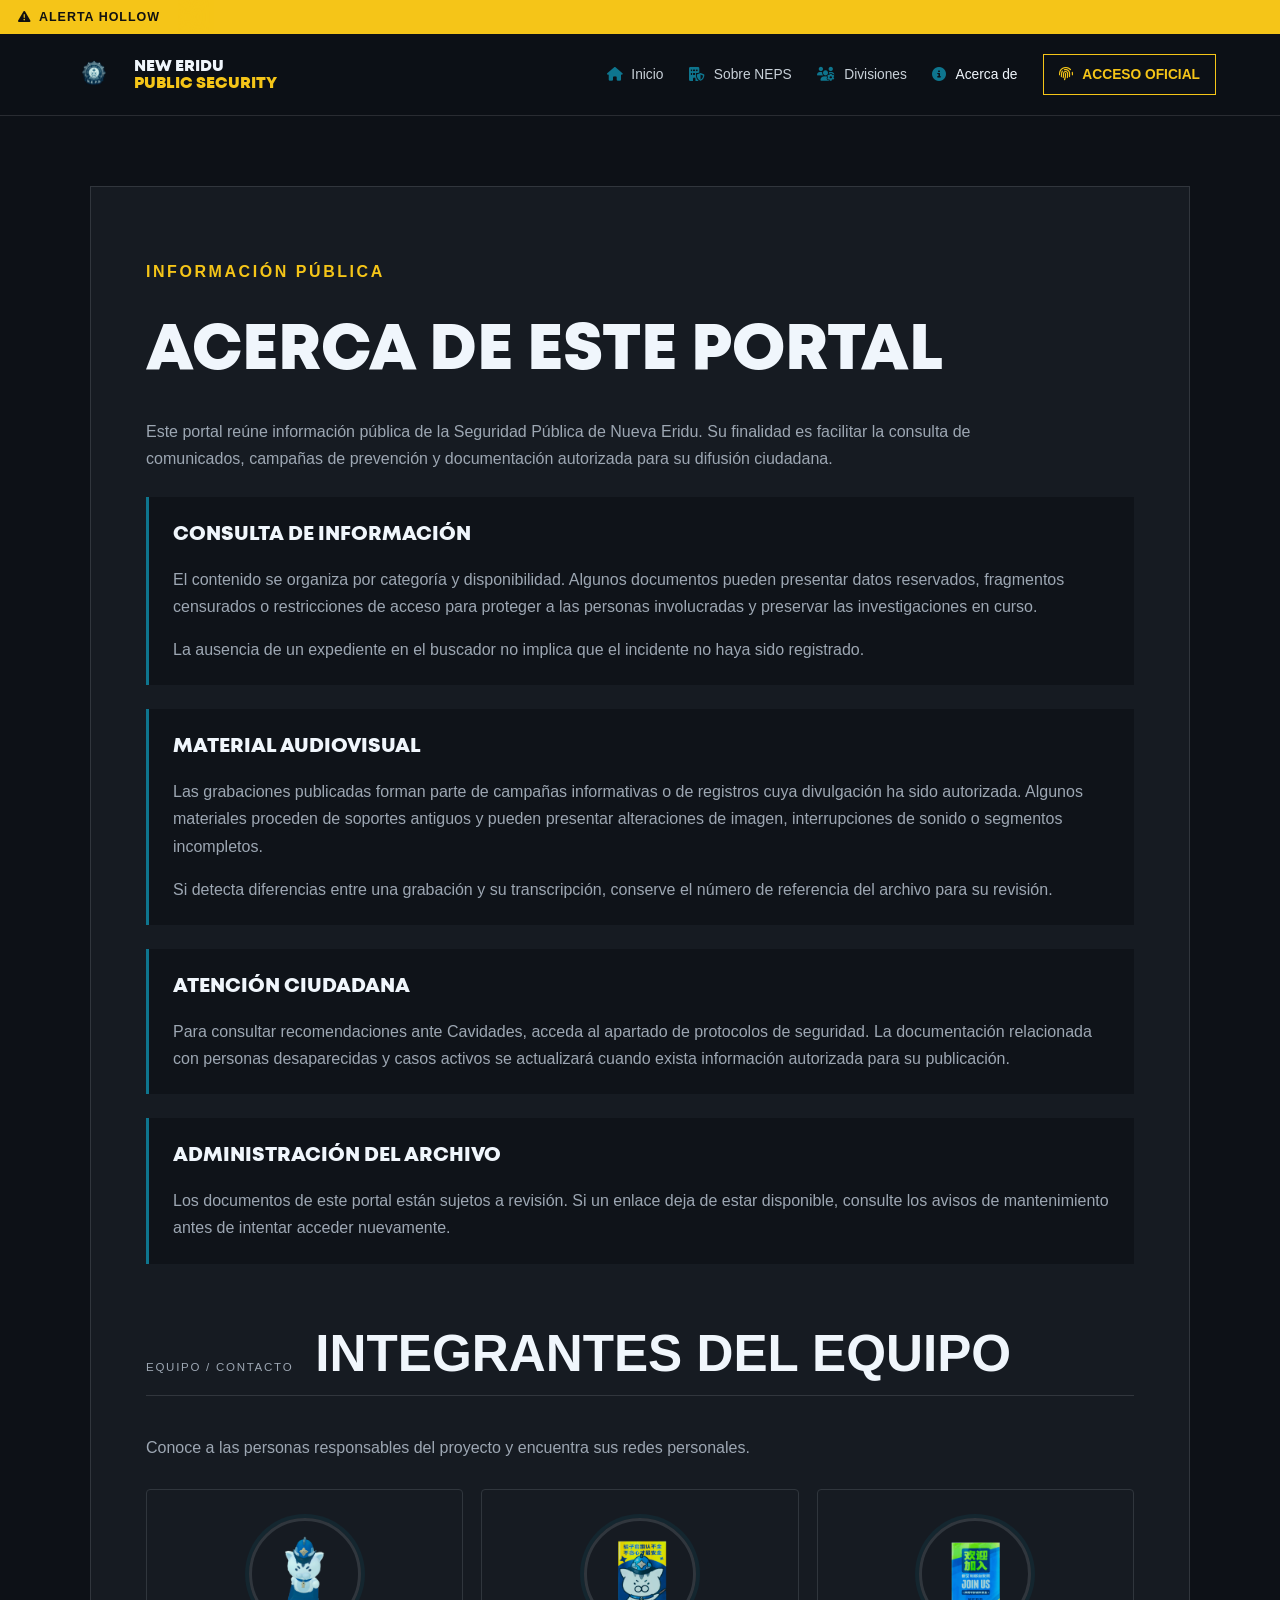
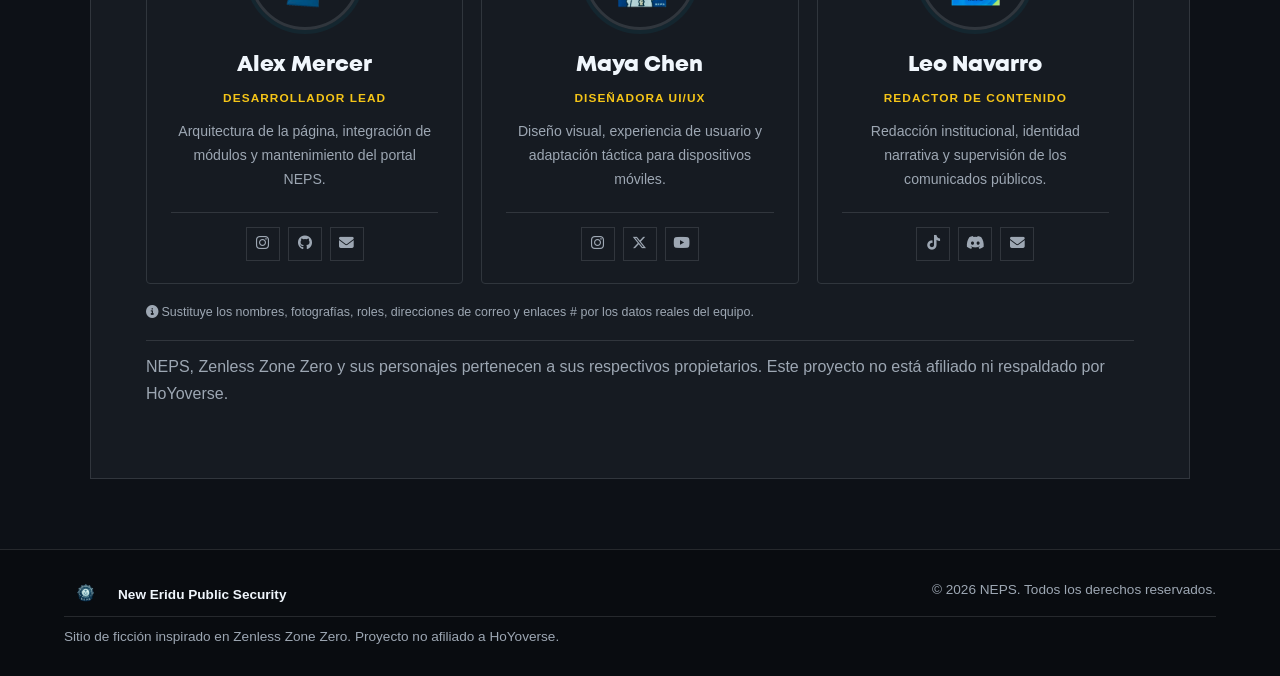
==== acerca_de.html @ 53579831 "Actualizar portal institucional NEPS Co-authored-by: Copilot <223556219+Copilot@users.noreply.github" ====
﻿<!DOCTYPE html>
<html lang="es-MX"><head><meta charset="UTF-8"><meta name="viewport" content="width=device-width, initial-scale=1.0"><title>Acerca de | NEPS</title><link rel="stylesheet" href="https://cdnjs.cloudflare.com/ajax/libs/font-awesome/6.5.1/css/all.min.css"><link rel="stylesheet" href="styles.css"></head><body>
<div class="hollow-alert" role="status"><span class="alert-badge"><i class="fa-solid fa-triangle-exclamation"></i> Alerta Hollow</span><div class="alert-track"><span>Incidente activo en el distrito de New Eridu · Manténgase alerta · Evite zonas restringidas ·</span></div></div>
<header class="navbar"><a class="brand" href="index.html"><img src="Logo nuevo neps JUEGO.png" alt="Escudo NEPS"><span>New Eridu<br><strong>Public Security</strong></span></a><button id="menu-toggle" class="menu-toggle" type="button" aria-label="Abrir menú" aria-controls="main-navigation" aria-expanded="false"><i class="fa-solid fa-bars"></i></button><nav id="main-navigation" class="nav-links" aria-label="Navegación principal"><a href="index.html"><i class="fa-solid fa-house"></i> Inicio</a><a href="sobre_neps.html"><i class="fa-solid fa-building-shield"></i> Sobre NEPS</a><a href="index.html#divisiones"><i class="fa-solid fa-users-gear"></i> Divisiones</a><a class="active" href="acerca_de.html"><i class="fa-solid fa-circle-info"></i> Acerca de</a><a class="official-access" href="sesion.html"><i class="fa-solid fa-fingerprint"></i> Acceso Oficial</a></nav></header>
<main class="page-main">
  <div class="content-panel">
    <section class="portal-about" aria-labelledby="portal-title">
      <p class="eyebrow">Información pública</p>
      <h1 id="portal-title">Acerca de este portal</h1>
      <p>Este portal reúne información pública de la Seguridad Pública de Nueva Eridu. Su finalidad es facilitar la consulta de comunicados, campañas de prevención y documentación autorizada para su difusión ciudadana.</p>

      <article class="portal-section">
        <h2>Consulta de información</h2>
        <p>El contenido se organiza por categoría y disponibilidad. Algunos documentos pueden presentar datos reservados, fragmentos censurados o restricciones de acceso para proteger a las personas involucradas y preservar las investigaciones en curso.</p>
        <p>La ausencia de un expediente en el buscador no implica que el incidente no haya sido registrado.</p>
      </article>

      <article class="portal-section">
        <h2>Material audiovisual</h2>
        <p>Las grabaciones publicadas forman parte de campañas informativas o de registros cuya divulgación ha sido autorizada. Algunos materiales proceden de soportes antiguos y pueden presentar alteraciones de imagen, interrupciones de sonido o segmentos incompletos.</p>
        <p>Si detecta diferencias entre una grabación y su transcripción, conserve el número de referencia del archivo para su revisión.</p>
      </article>

      <article class="portal-section">
        <h2>Atención ciudadana</h2>
        <p>Para consultar recomendaciones ante Cavidades, acceda al apartado de protocolos de seguridad. La documentación relacionada con personas desaparecidas y casos activos se actualizará cuando exista información autorizada para su publicación.</p>
      </article>

      <article class="portal-section">
        <h2>Administración del archivo</h2>
        <p>Los documentos de este portal están sujetos a revisión. Si un enlace deja de estar disponible, consulte los avisos de mantenimiento antes de intentar acceder nuevamente.</p>
      </article>
    </section>

    <section class="team-directory" aria-labelledby="team-title">
      <div class="section-heading"><p>Equipo / Contacto</p><h2 id="team-title">Integrantes del Equipo</h2></div>
      <p>Conoce a las personas responsables del proyecto y encuentra sus redes personales.</p>
      <div class="team-grid">
        <article class="member-card">
          <img class="member-avatar" src="Inspector.png" alt="Retrato de Alex Mercer">
          <h3 class="member-name">Alex Mercer</h3>
          <p class="member-role">Desarrollador Lead</p>
          <p class="member-description">Arquitectura de la página, integración de módulos y mantenimiento del portal NEPS.</p>
          <div class="member-socials" aria-label="Redes de Alex Mercer">
            <a href="#" target="_blank" rel="noopener noreferrer" aria-label="Instagram"><i class="fa-brands fa-instagram"></i></a>
            <a href="#" target="_blank" rel="noopener noreferrer" aria-label="GitHub"><i class="fa-brands fa-github"></i></a>
            <a href="mailto:alex@example.com" aria-label="Correo electrónico"><i class="fa-solid fa-envelope"></i></a>
          </div>
        </article>

        <article class="member-card">
          <img class="member-avatar" src="Publicidad neps 7.png" alt="Retrato de Maya Chen">
          <h3 class="member-name">Maya Chen</h3>
          <p class="member-role">Diseñadora UI/UX</p>
          <p class="member-description">Diseño visual, experiencia de usuario y adaptación táctica para dispositivos móviles.</p>
          <div class="member-socials" aria-label="Redes de Maya Chen">
            <a href="#" target="_blank" rel="noopener noreferrer" aria-label="Instagram"><i class="fa-brands fa-instagram"></i></a>
            <a href="#" target="_blank" rel="noopener noreferrer" aria-label="X / Twitter"><i class="fa-brands fa-x-twitter"></i></a>
            <a href="#" target="_blank" rel="noopener noreferrer" aria-label="YouTube"><i class="fa-brands fa-youtube"></i></a>
          </div>
        </article>

        <article class="member-card">
          <img class="member-avatar" src="Publicidad neps 6.png" alt="Retrato de Leo Navarro">
          <h3 class="member-name">Leo Navarro</h3>
          <p class="member-role">Redactor de Contenido</p>
          <p class="member-description">Redacción institucional, identidad narrativa y supervisión de los comunicados públicos.</p>
          <div class="member-socials" aria-label="Redes de Leo Navarro">
            <a href="#" target="_blank" rel="noopener noreferrer" aria-label="TikTok"><i class="fa-brands fa-tiktok"></i></a>
            <a href="#" target="_blank" rel="noopener noreferrer" aria-label="Discord"><i class="fa-brands fa-discord"></i></a>
            <a href="mailto:leo@example.com" aria-label="Correo electrónico"><i class="fa-solid fa-envelope"></i></a>
          </div>
        </article>
      </div>
      <p class="team-note"><i class="fa-solid fa-circle-info"></i> Sustituye los nombres, fotografías, roles, direcciones de correo y enlaces <code>#</code> por los datos reales del equipo.</p>
    </section>

    <p class="disclaimer">NEPS, Zenless Zone Zero y sus personajes pertenecen a sus respectivos propietarios. Este proyecto no está afiliado ni respaldado por HoYoverse.</p>
  </div>
</main>
<footer class="footer"><div><img src="Logo nuevo neps JUEGO.png" alt=""><strong>New Eridu Public Security</strong></div><p>© 2026 NEPS. Todos los derechos reservados.</p><p class="disclaimer">Sitio de ficción inspirado en Zenless Zone Zero. Proyecto no afiliado a HoYoverse.</p></footer><script src="script.js"></script></body></html>
---- styles.css ----
﻿:root {
    --bg: #0d1117;
    --surface: #161b22;
    --government: #0e758e;
    --warning: #f5c518;
    --text: #f0f6fc;
    --muted: #9da7b3;
    --line: rgba(240,246,252,.12);
}

@font-face { font-family: 'FUENTEZZZ'; src: url('es-es.ttf') format('truetype'); }
* { box-sizing: border-box; }
html { scroll-behavior: smooth; }
body { margin: 0; background: var(--bg); color: var(--text); font-family: Arial, sans-serif; }
a { color: inherit; text-decoration: none; }
img { max-width: 100%; display: block; }

.hollow-alert { height: 34px; display: flex; align-items: center; overflow: hidden; background: var(--warning); color: #111; font-size: .78rem; font-weight: 800; letter-spacing: .08em; text-transform: uppercase; }
.alert-badge { z-index: 2; height: 100%; display: flex; align-items: center; gap: 8px; padding: 0 18px; background: var(--warning); white-space: nowrap; box-shadow: 12px 0 20px var(--warning); }
.alert-track { overflow: hidden; white-space: nowrap; }
.alert-track span { display: inline-block; padding-left: 100%; animation: alert-scroll 18s linear infinite; }
@keyframes alert-scroll { to { transform: translateX(-100%); } }

.navbar { position: sticky; top: 0; z-index: 100; min-height: 82px; display: flex; align-items: center; justify-content: space-between; gap: 24px; padding: 8px 5%; border-bottom: 1px solid var(--line); background: rgba(13,17,23,.96); backdrop-filter: blur(12px); }
.brand { display: flex; align-items: center; gap: 12px; font-family: 'FUENTEZZZ', sans-serif; text-transform: uppercase; }
.brand img { width: 58px; height: 58px; object-fit: contain; }
.brand span { font-size: 1rem; line-height: 1.05; }
.brand strong { color: var(--warning); }
.nav-links { display: flex; align-items: center; gap: clamp(12px, 2vw, 30px); }
.nav-links a { color: #c9d1d9; font-size: .86rem; white-space: nowrap; transition: color .2s; }
.nav-links a i { margin-right: 6px; color: var(--government); }
.nav-links a:hover, .nav-links a.active { color: var(--text); }
.nav-links .official-access { padding: 12px 15px; border: 1px solid var(--warning); color: var(--warning); text-transform: uppercase; font-weight: 800; }
.nav-links .official-access i { color: var(--warning); }
.menu-toggle { display: none; width: 44px; height: 44px; border: 1px solid var(--line); background: var(--surface); color: var(--text); font-size: 1.2rem; cursor: pointer; }

.hero { min-height: 620px; position: relative; display: grid; align-items: center; overflow: hidden; padding: 80px 9%; background: linear-gradient(90deg, rgba(13,17,23,.98) 15%, rgba(13,17,23,.72) 58%, rgba(14,117,142,.18)), url('Inspector.png') center right / cover; }
.hero-grid { position: absolute; inset: 0; opacity: .18; background-image: linear-gradient(var(--government) 1px, transparent 1px), linear-gradient(90deg, var(--government) 1px, transparent 1px); background-size: 52px 52px; mask-image: linear-gradient(90deg,#000,transparent 75%); }
.hero-content { position: relative; max-width: 760px; }
.eyebrow { color: var(--warning) !important; text-transform: uppercase; letter-spacing: .16em; font-weight: 800; }
.eyebrow span { width: 42px; height: 2px; display: inline-block; vertical-align: middle; margin-right: 12px; background: var(--warning); }
.hero h1, .section h2 { font-family: 'FUENTEZZZ', sans-serif; }
.hero h1 { margin: 18px 0; font-size: clamp(3rem, 6vw, 6rem); line-height: .92; text-transform: uppercase; }
.hero h1 em { color: var(--warning); font-style: normal; }
.hero-copy { max-width: 620px; color: #b8c1cc; font-size: 1.15rem; line-height: 1.7; }
.hero-actions { display: flex; gap: 14px; margin-top: 32px; }
.button { min-height: 48px; display: inline-flex; align-items: center; justify-content: center; gap: 12px; padding: 0 22px; font-weight: 800; text-transform: uppercase; font-size: .82rem; }
.button-primary { background: var(--warning); color: #111; }
.button-secondary { border: 1px solid var(--line); background: rgba(22,27,34,.75); }

.section { max-width: 1240px; margin: 0 auto; padding: 90px 30px; }
.section-heading { display: flex; align-items: baseline; gap: 22px; margin-bottom: 38px; border-bottom: 1px solid var(--line); }
.section-heading p { color: var(--warning); font-size: .72rem; letter-spacing: .15em; text-transform: uppercase; }
.section-heading h2 { margin: 12px 0; font-size: clamp(2rem, 4vw, 3.5rem); text-transform: uppercase; }
.about-grid { display: grid; grid-template-columns: .9fr 1.1fr; gap: clamp(30px, 6vw, 78px); align-items: center; }
.poster-frame { position: relative; padding: 12px; border: 1px solid var(--line); background: var(--surface); }
.poster-frame img { height: 510px; width: 100%; object-fit: cover; }
.poster-frame span { position: absolute; left: 24px; bottom: 24px; padding: 8px 12px; background: var(--warning); color: #111; font-size: .72rem; font-weight: 800; text-transform: uppercase; }
.about-copy .lead { font-size: 1.35rem; line-height: 1.5; }
.about-copy p { color: var(--muted); line-height: 1.75; }
.capabilities { margin: 28px 0 0; padding: 0; list-style: none; display: grid; gap: 10px; }
.capabilities li { display: flex; gap: 16px; align-items: center; padding: 16px; border-left: 3px solid var(--government); background: var(--surface); }
.capabilities li > i { width: 38px; color: var(--warning); font-size: 1.25rem; text-align: center; }
.capabilities span { display: grid; }
.capabilities small { margin-top: 4px; color: var(--muted); }

.divisions { max-width: none; padding-inline: max(30px, calc((100% - 1180px)/2)); background: var(--surface); }
.division-grid { display: grid; grid-template-columns: repeat(3, 1fr); gap: 18px; }
.division-card { min-height: 330px; display: flex; flex-direction: column; padding: 28px; border: 1px solid var(--line); background: var(--bg); transition: transform .2s, border-color .2s; }
.division-card:hover { transform: translateY(-6px); border-color: var(--government); }
.division-card.featured { border-top: 3px solid var(--warning); }
.card-icon { width: 58px; height: 58px; display: grid; place-items: center; margin-bottom: 30px; background: rgba(14,117,142,.18); color: var(--government); font-size: 1.5rem; }
.code { color: var(--warning); font: .7rem monospace; letter-spacing: .12em; }
.division-card h3 { margin: 12px 0; font-family: 'FUENTEZZZ', sans-serif; font-size: 1.45rem; }
.division-card p { color: var(--muted); line-height: 1.65; }
.division-card a { margin-top: auto; color: var(--text); font-size: .82rem; font-weight: 800; text-transform: uppercase; }
.report-strip { display: flex; align-items: center; justify-content: space-between; gap: 30px; }
.report-strip span { color: var(--warning); font-size: .75rem; text-transform: uppercase; }
.report-strip h2 { margin: 8px 0 0; font-size: 2rem; }
/* Banner de campaña integrado entre la portada y el contenido institucional. */
.psa-banner-section { min-height: 280px; display: grid; grid-template-columns: minmax(260px, .7fr) 1fr; border-top: 1px solid var(--line); border-bottom: 1px solid var(--line); background: var(--surface); }
.psa-banner-image { min-height: 280px; background: linear-gradient(90deg, rgba(13,17,23,.15), var(--surface)), url('Publicidad neps 2.png') center / cover; border-right: 3px solid var(--warning); }
.psa-banner-content { align-self: center; padding: 38px clamp(24px, 6vw, 70px); border-left: 1px solid rgba(245,197,24,.2); }
.psa-kicker { color: var(--warning); font-size: .72rem; font-weight: 800; letter-spacing: .12em; text-transform: uppercase; }
.psa-banner-content h2 { margin: 12px 0; font-family: 'FUENTEZZZ', sans-serif; font-size: clamp(1.7rem, 3vw, 2.8rem); text-transform: uppercase; }
.psa-banner-content p { max-width: 680px; color: var(--muted); line-height: 1.65; }
.psa-actions { display: flex; flex-wrap: wrap; gap: 12px; margin-top: 22px; }

/* Catálogo de boletines oficiales. */
.publicity-grid { display: grid; grid-template-columns: repeat(3, minmax(0, 1fr)); gap: 22px; }
.bulletin-card { position: relative; overflow: hidden; border: 1px solid #30363d; background: #161b22; box-shadow: 0 14px 30px rgba(0,0,0,.18); transition: transform .2s ease, border-color .2s ease, box-shadow .2s ease; }
.bulletin-card:hover { transform: translateY(-4px); border-color: var(--government); box-shadow: 0 18px 38px rgba(14,117,142,.16); }
.bulletin-badges { position: absolute; z-index: 2; top: 14px; left: 14px; }
.priority-badge { display: inline-block; padding: 7px 9px; border-left: 3px solid currentColor; background: rgba(13,17,23,.94); font-size: .66rem; font-weight: 800; letter-spacing: .09em; text-transform: uppercase; }
.priority-badge.public { color: #00f0ff; }
.priority-badge.high { color: var(--warning); }
.priority-badge.protocol { color: var(--text); }
.bulletin-image { position: relative; width: 100%; height: 300px; padding: 0; border: 0; overflow: hidden; background: var(--bg); cursor: zoom-in; }
.bulletin-image img { width: 100%; height: 100%; object-fit: cover; transition: transform .35s ease; }
.bulletin-image span { position: absolute; right: 12px; bottom: 12px; padding: 8px 10px; background: rgba(13,17,23,.92); color: var(--text); font-size: .68rem; text-transform: uppercase; opacity: 0; transition: opacity .2s; }
.bulletin-card:hover .bulletin-image img { transform: scale(1.025); }
.bulletin-card:hover .bulletin-image span, .bulletin-image:focus-visible span { opacity: 1; }
.bulletin-content { padding: 20px; }
.bulletin-content code { color: var(--warning); font-size: .68rem; letter-spacing: .09em; }
.bulletin-content h3 { margin: 10px 0 8px; font-family: 'FUENTEZZZ', sans-serif; font-size: 1.18rem; text-transform: uppercase; }
.bulletin-content p { min-height: 49px; margin: 0 0 18px; color: var(--muted); font-size: .88rem; line-height: 1.55; }
.bulletin-link { width: 100%; display: flex; justify-content: space-between; gap: 10px; padding: 12px 0 0; border: 0; border-top: 1px solid var(--line); background: none; color: var(--text); font-size: .72rem; font-weight: 800; text-align: left; text-transform: uppercase; cursor: pointer; }
.bulletin-link:hover { color: var(--warning); }

/* Lightbox de afiches publicitarios. */
.psa-modal[hidden] { display: none; }
.psa-modal { position: fixed; z-index: 9999; inset: 0; display: grid; place-items: center; padding: 24px; }
.psa-modal-backdrop { position: absolute; inset: 0; background: rgba(3,6,9,.92); backdrop-filter: blur(6px); }
.psa-modal-panel { position: relative; width: min(1100px, 94vw); max-height: 92vh; overflow: auto; border: 1px solid var(--warning); background: var(--surface); box-shadow: 0 0 50px rgba(245,197,24,.12); }
.psa-modal-header { position: sticky; z-index: 2; top: 0; display: flex; align-items: center; justify-content: space-between; padding: 12px 14px 12px 18px; border-bottom: 1px solid var(--line); background: #161b22; }
.psa-modal-header h2 { margin: 0; font-family: 'FUENTEZZZ', sans-serif; font-size: 1rem; text-transform: uppercase; }
.psa-modal-close { width: 40px; height: 40px; border: 1px solid var(--line); background: var(--bg); color: var(--text); cursor: pointer; }
.psa-modal-close:hover { border-color: var(--warning); color: var(--warning); }
.psa-modal-panel > img { width: 100%; height: auto; max-height: 82vh; object-fit: contain; }
.portal-about { margin-bottom: 48px; }
.portal-about h1 { margin-bottom: 20px; }
.portal-about > p:not(.eyebrow) { max-width: 860px; }
.portal-section { margin-top: 24px; padding: 22px 24px; border-left: 3px solid var(--government); background: rgba(13,17,23,.72); }
.portal-section h2 { margin: 0 0 12px; color: var(--text); font-family: 'FUENTEZZZ', sans-serif; font-size: 1.25rem; text-transform: uppercase; }
.portal-section p:last-child { margin-bottom: 0; }
.service-status { margin-top: 28px; padding: 18px 20px; border: 1px solid rgba(245,197,24,.45); border-left: 4px solid var(--warning); background: rgba(245,197,24,.06); }
.service-status p { margin: 4px 0; color: var(--text); }
.status-label { color: var(--warning); font-weight: 800; text-transform: uppercase; }
.team-directory { margin-top: 48px; }
.team-grid { display: grid; grid-template-columns: repeat(3, minmax(0, 1fr)); gap: 18px; margin-top: 28px; }
.member-card { min-width: 0; display: flex; flex-direction: column; align-items: center; padding: 28px 24px 22px; border: 1px solid #30363d; border-radius: 4px; background: #161b22; text-align: center; transition: border-color .2s ease, transform .2s ease, box-shadow .2s ease; }
.member-card:hover { transform: translateY(-4px); border-color: #0e758e; box-shadow: 0 12px 28px rgba(0, 0, 0, .24); }
.member-avatar { width: 112px; height: 112px; object-fit: cover; margin-bottom: 18px; border: 3px solid #30363d; border-radius: 50%; box-shadow: 0 0 0 4px rgba(14,117,142,.12); }
.member-card:hover .member-avatar { border-color: var(--government); }
.member-name { margin: 0; color: var(--text); font-family: 'FUENTEZZZ', sans-serif; font-size: 1.35rem; }
.member-role { margin: 7px 0 12px !important; color: var(--warning) !important; font-size: .74rem; font-weight: 800; letter-spacing: .09em; text-transform: uppercase; }
.member-description { min-height: 52px; margin: 0 0 20px; font-size: .88rem; line-height: 1.55; }
.member-socials { width: 100%; display: flex; justify-content: center; gap: 8px; margin-top: auto; padding-top: 14px; border-top: 1px solid var(--line); }
.member-socials a { width: 34px; height: 34px; display: grid; place-items: center; border: 1px solid var(--line); color: var(--muted); font-size: .92rem; transition: color .2s ease, border-color .2s ease, transform .2s ease, background-color .2s ease; }
.member-socials a:hover { transform: translateY(-2px); border-color: var(--warning); background: rgba(245,197,24,.08); color: var(--warning); }
.member-socials a:focus-visible { outline: 2px solid var(--warning); outline-offset: 3px; }
.team-note { margin-top: 18px !important; font-size: .78rem; }

.footer { display: grid; grid-template-columns: 1fr auto; gap: 10px; padding: 32px 5%; border-top: 1px solid var(--line); background: #090c10; color: var(--muted); font-size: .85rem; }
.footer div { display: flex; align-items: center; gap: 12px; color: var(--text); }
.footer img { width: 42px; }
.footer p { margin: 0; }
.disclaimer { grid-column: 1 / -1; padding-top: 12px; border-top: 1px solid var(--line); }

.page-main { min-height: 65vh; padding: 70px 5%; }
.content-panel { max-width: 1100px; margin: 0 auto; padding: clamp(24px,5vw,55px); border: 1px solid var(--line); background: var(--surface); }
.content-panel h1 { margin-top: 0; font-family: 'FUENTEZZZ', sans-serif; font-size: clamp(2rem,5vw,4rem); text-transform: uppercase; }
.content-panel p, .content-panel li { color: var(--muted); line-height: 1.7; }
.tactical-form { max-width: 520px; display: grid; gap: 18px; }
.tactical-form label { display: grid; gap: 8px; color: var(--text); font-weight: 700; }
.tactical-form input { height: 48px; padding: 0 14px; border: 1px solid var(--line); border-radius: 0; outline: none; background: var(--bg); color: var(--text); }
.tactical-form input:focus { border-color: var(--government); }

@media (max-width: 850px) {
    .navbar { min-height: 72px; padding-inline: 16px; }
    .brand img { width: 48px; height: 48px; }
    .menu-toggle { display: block; }
    .nav-links { position: absolute; top: 72px; left: 16px; right: 16px; display: none; align-items: stretch; flex-direction: column; gap: 0; padding: 10px; border: 1px solid var(--line); background: var(--surface); box-shadow: 0 18px 30px rgba(0,0,0,.45); }
    .nav-links.is-open { display: flex; }
    .nav-links a { padding: 14px; border-bottom: 1px solid var(--line); }
    .nav-links .official-access { margin-top: 8px; text-align: center; }
    .hero { min-height: 560px; padding: 60px 24px; background-position: 62% center; }
    .hero h1 { font-size: clamp(2.7rem, 13vw, 4.7rem); }
    .about-grid { grid-template-columns: 1fr; }
    .poster-frame img { height: min(500px, 120vw); }
    .division-grid { grid-template-columns: 1fr; }
    .psa-banner-section { grid-template-columns: 1fr; }
    .psa-banner-image { min-height: 220px; border-right: 0; border-bottom: 3px solid var(--warning); }
    .team-grid { grid-template-columns: repeat(2, minmax(0, 1fr)); }
    .publicity-grid { grid-template-columns: repeat(2, 1fr); }
    .report-strip { align-items: flex-start; flex-direction: column; }
}

@media (max-width: 520px) {
    .brand span { font-size: .8rem; }
    .alert-badge { padding-inline: 10px; }
    .hero-actions { flex-direction: column; }
    .button { width: 100%; }
    .section { padding: 65px 18px; }
    .section-heading { display: block; }
    .team-grid { grid-template-columns: 1fr; }
    .publicity-grid { grid-template-columns: 1fr; }
    .publicity-grid img { height: min(380px, 110vw); }
    .footer { grid-template-columns: 1fr; }
}
@media (prefers-reduced-motion: reduce) { .alert-track span { animation: none; padding-left: 0; } }
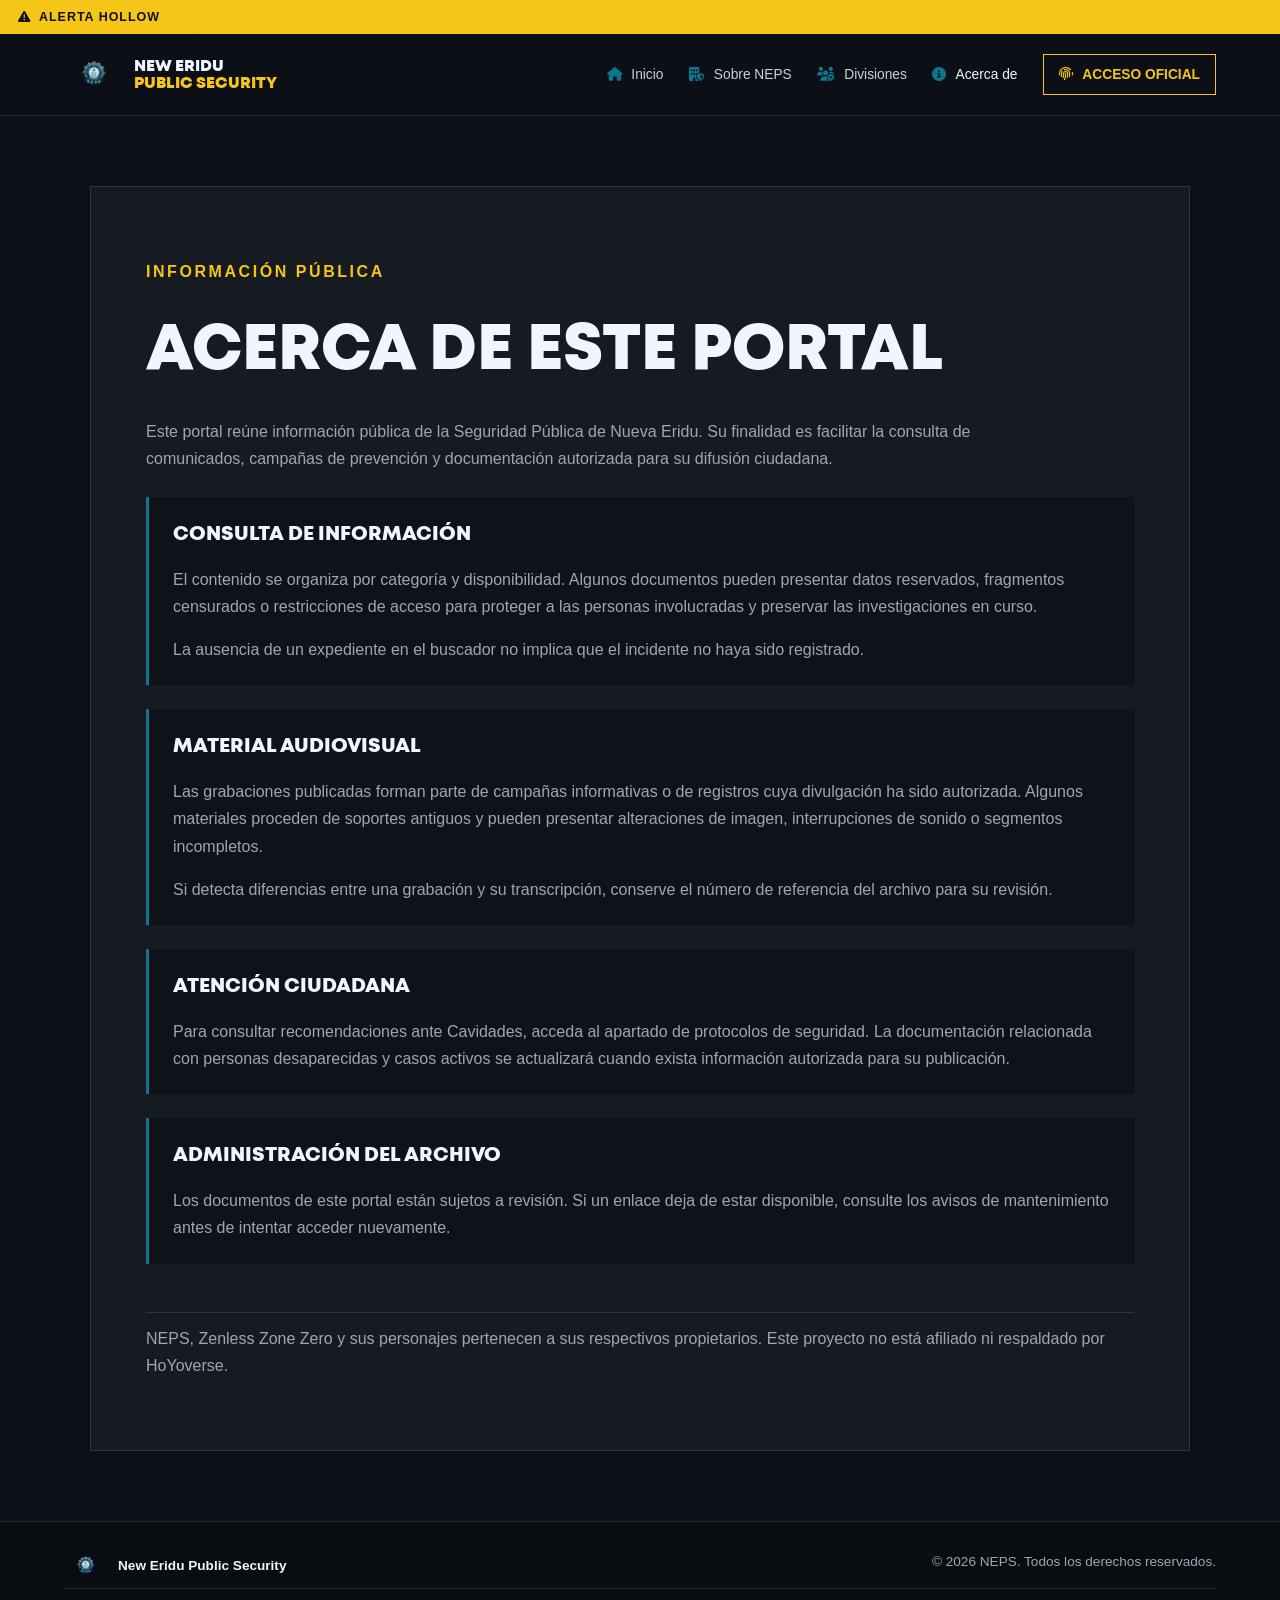
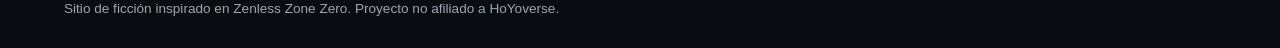
==== commit beea616c: "Remove team section from about page Co-authored-by: Copilot <223556219+Copilot@users.noreply.github." ====
--- a/acerca_de.html
+++ b/acerca_de.html
@@ -32,49 +32,6 @@
       </article>
     </section>
 
-    <section class="team-directory" aria-labelledby="team-title">
-      <div class="section-heading"><p>Equipo / Contacto</p><h2 id="team-title">Integrantes del Equipo</h2></div>
-      <p>Conoce a las personas responsables del proyecto y encuentra sus redes personales.</p>
-      <div class="team-grid">
-        <article class="member-card">
-          <img class="member-avatar" src="Inspector.png" alt="Retrato de Alex Mercer">
-          <h3 class="member-name">Alex Mercer</h3>
-          <p class="member-role">Desarrollador Lead</p>
-          <p class="member-description">Arquitectura de la página, integración de módulos y mantenimiento del portal NEPS.</p>
-          <div class="member-socials" aria-label="Redes de Alex Mercer">
-            <a href="#" target="_blank" rel="noopener noreferrer" aria-label="Instagram"><i class="fa-brands fa-instagram"></i></a>
-            <a href="#" target="_blank" rel="noopener noreferrer" aria-label="GitHub"><i class="fa-brands fa-github"></i></a>
-            <a href="mailto:alex@example.com" aria-label="Correo electrónico"><i class="fa-solid fa-envelope"></i></a>
-          </div>
-        </article>
-
-        <article class="member-card">
-          <img class="member-avatar" src="Publicidad neps 7.png" alt="Retrato de Maya Chen">
-          <h3 class="member-name">Maya Chen</h3>
-          <p class="member-role">Diseñadora UI/UX</p>
-          <p class="member-description">Diseño visual, experiencia de usuario y adaptación táctica para dispositivos móviles.</p>
-          <div class="member-socials" aria-label="Redes de Maya Chen">
-            <a href="#" target="_blank" rel="noopener noreferrer" aria-label="Instagram"><i class="fa-brands fa-instagram"></i></a>
-            <a href="#" target="_blank" rel="noopener noreferrer" aria-label="X / Twitter"><i class="fa-brands fa-x-twitter"></i></a>
-            <a href="#" target="_blank" rel="noopener noreferrer" aria-label="YouTube"><i class="fa-brands fa-youtube"></i></a>
-          </div>
-        </article>
-
-        <article class="member-card">
-          <img class="member-avatar" src="Publicidad neps 6.png" alt="Retrato de Leo Navarro">
-          <h3 class="member-name">Leo Navarro</h3>
-          <p class="member-role">Redactor de Contenido</p>
-          <p class="member-description">Redacción institucional, identidad narrativa y supervisión de los comunicados públicos.</p>
-          <div class="member-socials" aria-label="Redes de Leo Navarro">
-            <a href="#" target="_blank" rel="noopener noreferrer" aria-label="TikTok"><i class="fa-brands fa-tiktok"></i></a>
-            <a href="#" target="_blank" rel="noopener noreferrer" aria-label="Discord"><i class="fa-brands fa-discord"></i></a>
-            <a href="mailto:leo@example.com" aria-label="Correo electrónico"><i class="fa-solid fa-envelope"></i></a>
-          </div>
-        </article>
-      </div>
-      <p class="team-note"><i class="fa-solid fa-circle-info"></i> Sustituye los nombres, fotografías, roles, direcciones de correo y enlaces <code>#</code> por los datos reales del equipo.</p>
-    </section>
-
     <p class="disclaimer">NEPS, Zenless Zone Zero y sus personajes pertenecen a sus respectivos propietarios. Este proyecto no está afiliado ni respaldado por HoYoverse.</p>
   </div>
 </main>
